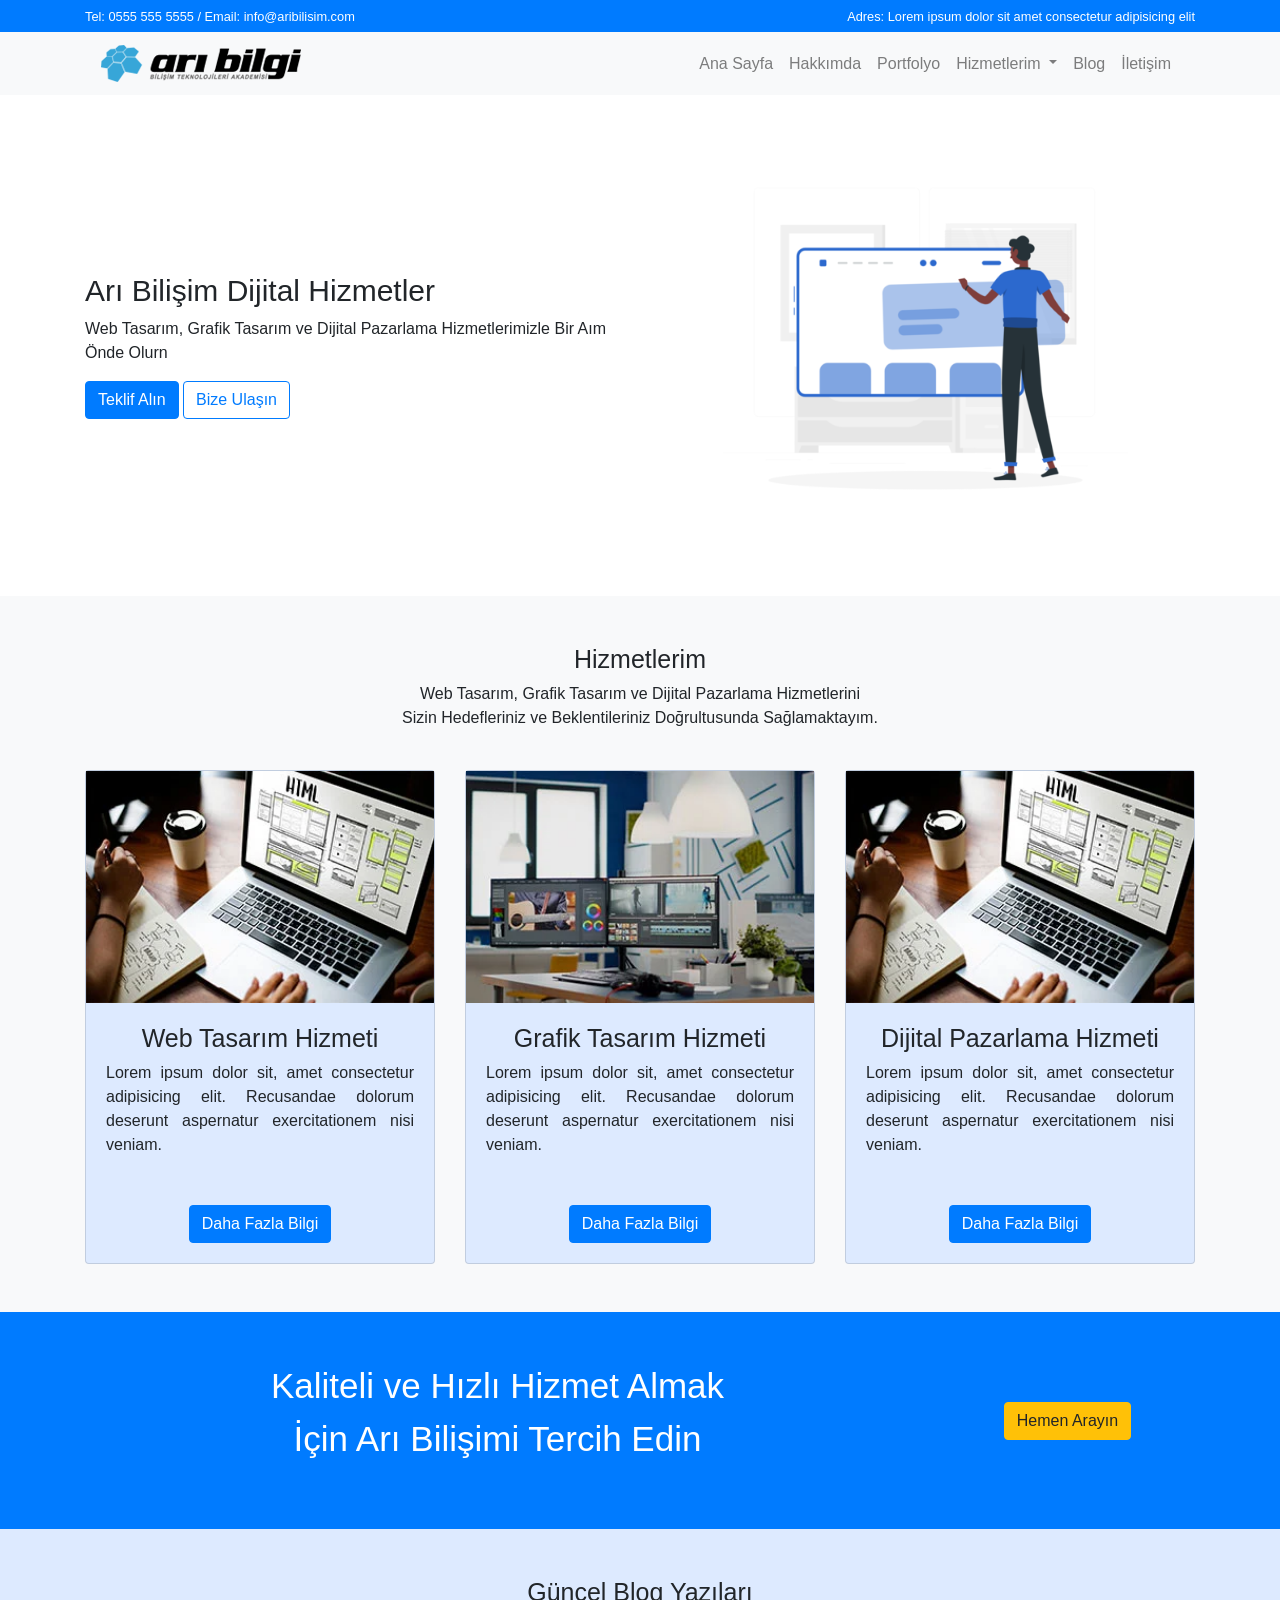
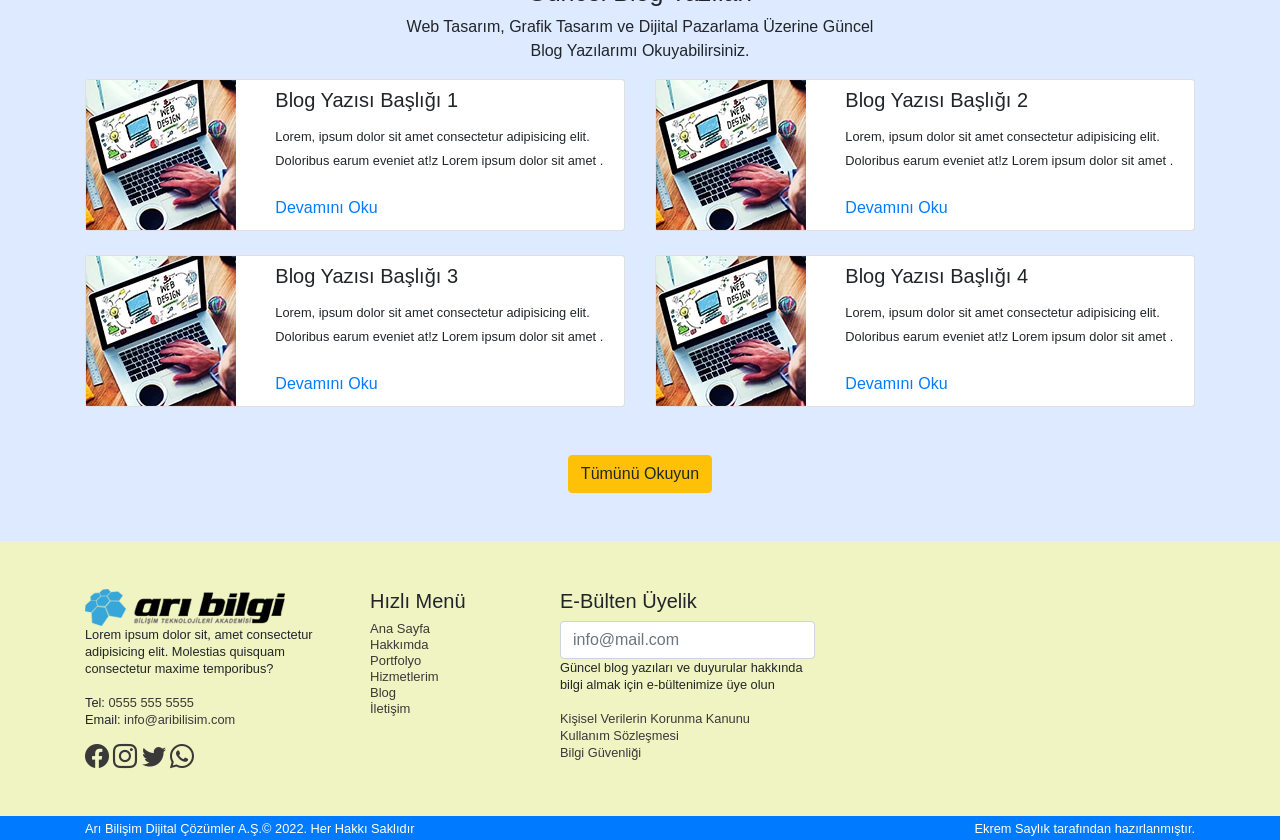
==== index.html @ 6126fb0f "başlangıç" ====
<!DOCTYPE html>
<html lang="en">

<head>
    <meta charset="UTF-8">
    <meta http-equiv="X-UA-Compatible" content="IE=edge">
    <meta name="viewport" content="width=device-width, initial-scale=1.0">
    <meta name="description" content="">
    <!-- SEO için çok önemli, content içine yazılır, her sayfada farklı yazılır. maks 160 karakter, bitirme projesinde baılacak. -->


    <!-- Css files (Bootstrap > Style) -->
    <link rel="stylesheet" href="css/bootstrap.min.css">
    <link rel="stylesheet" href="css/style.css">
    <title>Arı Bilişim</title>
</head>

<body>

    <!-- Header Section Start -->
    <section id="topHeader" class="bg-primary py-1 text-white">
        <div class="container">
            <div class="row">
                <div class="col-md-6">
                    <small>
                        Tel: <a href="tel:+905555555555">0555 555 5555</a> /
                        Email: <a href="mailto:info@aribilisim.com">info@aribilisim.com</a>
                    </small>
                </div>
                <div class="col-md-6 text-right">
                    <small>
                        Adres: Lorem ipsum dolor sit amet consectetur adipisicing elit
                    </small>
                </div>
            </div>
        </div>
    </section>
    <section id="menu" class="bg-light">
        <div class="container">
            <nav class="navbar navbar-expand-lg navbar-light">
                <a class="navbar-brand" href="index.html"><img src="img/logo.png" alt="Arı Bilişim Logo"></a>
                <button class="navbar-toggler" type="button" data-toggle="collapse" data-target="#navbarNavDropdown" aria-controls="navbarNavDropdown" aria-expanded="false" aria-label="Toggle navigation">
                    <span class="navbar-toggler-icon"></span>
                </button>
                <div class="collapse navbar-collapse" id="navbarNavDropdown">
                    <ul class="navbar-nav ml-auto">
                        <li class="nav-item">
                            <a class="nav-link" href="index.html">Ana Sayfa</a>
                        </li>
                        <li class="nav-item">
                            <a class="nav-link" href="hakkimda.html">Hakkımda</a>
                        </li>
                        <li class="nav-item">
                            <a class="nav-link" href="portfolyo.html">Portfolyo</a>
                        </li>
                        <li class="nav-item dropdown">
                            <a class="nav-link dropdown-toggle" href="#" id="navbarDropdownMenuLink" role="button" data-toggle="dropdown" aria-expanded="false">
                                Hizmetlerim
                            </a>
                            <div class="dropdown-menu" aria-labelledby="navbarDropdownMenuLink">
                                <a class="dropdown-item" href="web-tasarim-hizmeti.html">Web Tasarım Hizmeti</a>
                                <a class="dropdown-item" href="grafik-tasarim-hizmeti.html">Grafik Tasarım Hizmeti</a>
                                <a class="dropdown-item" href="dijital-pazarlama-hizmeti.html">Dijital Pazarlama
                                    Hizmeti</a>
                            </div>
                        </li>
                        <li class="nav-item">
                            <a class="nav-link" href="blog.html">Blog</a>
                        </li>
                        <li class="nav-item">
                            <a class="nav-link" href="iletisim.html">İletişim</a>
                        </li>
                    </ul>
                </div>
            </nav>
        </div>
    </section>
    <!-- Header Section End -->




    <!-- Banner Section Start -->

    <section id="anaSayfaBanner" class="py-5">
        <div class="container">
            <div class="row">
                <div class="col-md-6 my-auto">
                    <h1>Arı Bilişim Dijital Hizmetler</h1>
                    <p>Web Tasarım, Grafik Tasarım ve Dijital Pazarlama Hizmetlerimizle Bir Aım Önde Olurn</p>
                    <a href="tel:+905555555555"><button class="btn btn-primary">Teklif Alın</button></a>
                    <a href="iletisim.html"><button class="btn btn-outline-primary">Bize Ulaşın</button></a>
                </div>
                <div class="col-md-6 text-center">
                    <img src="img/dijital-hizmetler-500x500.png" alt="Arı Bilişim Dijital Hizmetler" class="w-75">
                </div>
            </div>
        </div>
    </section>


    <!-- Banner Section End -->


    <!-- Hizmetlerim Section Start -->

    <section id="hizmetlerim" class="bg-light py-5">
        <div class="container">
            <div class="row">
                <div class="col-12 text-center ">
                    <h3 class=>Hizmetlerim</h3>
                    <p>Web Tasarım, Grafik Tasarım ve Dijital Pazarlama Hizmetlerini<br>Sizin Hedefleriniz ve Beklentileriniz Doğrultusunda Sağlamaktayım.</p> <br>
                </div>
                <div class="col-md-4">
                    <div class="card bg-acikMavi">
                        <img src="img/web-tasarim-hizmeti-330x220.webp" alt="Web Tasarım Hizmeti">
                        <div class="card-body text-center">
                            <h2 class="lead">Web Tasarım Hizmeti</h2>
                            <p class="text-justify mb-5">Lorem ipsum dolor sit, amet consectetur adipisicing elit. Recusandae dolorum deserunt aspernatur exercitationem nisi veniam.</p>
                            <a href="web-tasarim-hizmeti.html"><button class="btn btn-primary">Daha Fazla Bilgi</button></a>
                        </div>
                        <!-- <div class="card-header p-0">
                            <img src="img/web-tasarim-hizmeti-330x220.webp" alt="Web Tasarım Hizmeti" class="card-img-top">
                        </div>
                        <div class="card-body text-center">
                            <h2 class="lead">Web Tasarım Hizmeti</h2>
                            <p class="text-justify">Lorem ipsum dolor sit amet consectetur, adipisicing elit. Recusandae quaerat voluptatibus corrupti. Lorem, ipsum dolor.</p>
                        </div>
                        <div class="card-footer text-center">
                            <a href="web-tasarim-hizmeti.html"><button class="btn btn-primary">Daha Fazla Bilgi
                            </button></a>
                        </div> -->
                    </div>
                </div>
                <div class="col-md-4">
                    <div class="card bg-acikMavi">
                        <img src="img/grafik-tasarim-hizmeti-330x220.webp" alt="Web Tasarım Hizmeti">
                        <div class="card-body text-center">
                            <h2 class="lead">Grafik Tasarım Hizmeti</h2>
                            <p class="text-justify mb-5">Lorem ipsum dolor sit, amet consectetur adipisicing elit. Recusandae dolorum deserunt aspernatur exercitationem nisi veniam.</p>
                            <a href="grafik-tasarim-hizmeti.html"><button class="btn btn-primary">Daha Fazla Bilgi</button></a>
                        </div>
                    </div>
                </div>
                <div class="col-md-4">
                    <div class="card bg-acikMavi">
                        <img src="img/web-tasarim-hizmeti-330x220.webp" alt="Web Tasarım Hizmeti">
                        <div class="card-body text-center">
                            <h2 class="lead">Dijital Pazarlama Hizmeti</h2>
                            <p class="text-justify mb-5">Lorem ipsum dolor sit, amet consectetur adipisicing elit. Recusandae dolorum deserunt aspernatur exercitationem nisi veniam.</p>
                            <a href="dijital-pazarlama-hizmeti.html"><button class="btn btn-primary">Daha Fazla Bilgi</button></a>
                        </div>
                    </div>
                </div>
            </div>
        </div>
        </div>
        </div>
    </section>



    <!-- Hizmetlerim section end -->


    <!-- CTA Section Start-->

    <section id="cta" class="bg-primary py-5">
        <div class="container">
            <div class="row">
                <div class="col-md-9 text-center">
                    <p class="text-white">Kaliteli ve Hızlı Hizmet Almak <br> İçin Arı Bilişimi Tercih Edin</p>
                </div>
                <div class="col-md-3 my-auto text-center">
                    <a href="tel:+905555555555"><button class="btn btn-warning">Hemen Arayın</button></a>
                </div>

            </div>
        </div>
    </section>



    <!-- CTA Section End -->

    <!-- Blog Section Start -->

    <section id="blog" class="py-5 bg-acikMavi ">
        <div class="container ">
            <div class="row">
                <div class="col-12 text-center">
                    <h3>Güncel Blog Yazıları</h3>
                    <p>Web Tasarım, Grafik Tasarım ve Dijital Pazarlama Üzerine Güncel <br> Blog Yazılarımı Okuyabilirsiniz.</p>
                </div>
            </div>
            <div class="row">
                <div class="col-md-6">
                    <div class="card">
                        <div class="card-body p-0">
                            <div class="row">
                                <div class="col-4">
                                    <img src="img/blog-yazisi-150x150.webp" alt="blog-yazisi-1">
                                </div>
                                <div class="col-8 pt-2">
                                    <h4 class="card-title">Blog Yazısı Başlığı 1</h4>
                                    <small>Lorem, ipsum dolor sit amet consectetur adipisicing elit. Doloribus earum eveniet at!z Lorem ipsum dolor sit amet .</small> <br><br>
                                    <a class="text-decoration-none" href="#">Devamını Oku</a>
                                </div>
                            </div>
                        </div>
                    </div>
                </div>
                <div class="col-md-6">
                    <div class="card">
                        <div class="card-body p-0">
                            <div class="row">
                                <div class="col-4">
                                    <img src="img/blog-yazisi-150x150.webp" alt="blog-yazisi-1">
                                </div>
                                <div class="col-8 pt-2">
                                    <h4 class="card-title">Blog Yazısı Başlığı 2</h4>
                                    <small>Lorem, ipsum dolor sit amet consectetur adipisicing elit. Doloribus earum eveniet at!z Lorem ipsum dolor sit amet .</small> <br><br>
                                    <a class="text-decoration-none" href="#">Devamını Oku</a>
                                </div>
                            </div>
                        </div>
                    </div>
                </div>
            </div>
            <div class="row my-4">
                <div class="col-md-6">
                    <div class="card">
                        <div class="card-body p-0">
                            <div class="row">
                                <div class="col-4">
                                    <img src="img/blog-yazisi-150x150.webp" alt="blog-yazisi-1">
                                </div>
                                <div class="col-8 pt-2">
                                    <h4 class="card-title">Blog Yazısı Başlığı 3</h4>
                                    <small>Lorem, ipsum dolor sit amet consectetur adipisicing elit. Doloribus earum eveniet at!z Lorem ipsum dolor sit amet .</small> <br><br>
                                    <a class="text-decoration-none" href="#">Devamını Oku</a>
                                </div>
                            </div>
                        </div>
                    </div>
                </div>
                <div class="col-md-6">
                    <div class="card">
                        <div class="card-body p-0">
                            <div class="row">
                                <div class="col-4">
                                    <img src="img/blog-yazisi-150x150.webp" alt="blog-yazisi-1">
                                </div>
                                <div class="col-8 pt-2">
                                    <h4 class="card-title">Blog Yazısı Başlığı 4</h4>
                                    <small>Lorem, ipsum dolor sit amet consectetur adipisicing elit. Doloribus earum eveniet at!z Lorem ipsum dolor sit amet .</small> <br><br>
                                    <a class="text-decoration-none" href="#">Devamını Oku</a>
                                </div>
                            </div>
                        </div>
                    </div>
                </div>
            </div> <br>
            <div class="text-center">
                <a href="blog.html">
                    <button class="btn btn-warning">Tümünü Okuyun
                    
                   </button>
                </a>
            </div>
        </div>
    </section>

    <!-- Blog Section End -->

    <!-- Footer Section Start -->

    <footer id="footer" class="pt-5 pb-4">
        <div class="container">
            <div class="row">
                <div class="col-md-3">
                    <a href="index.html"><img src="img/logo.png" alt="Arı Bilişim Logo"></a> <br>
                    <small>Lorem ipsum dolor sit, amet consectetur adipisicing elit. Molestias quisquam consectetur maxime temporibus? <br>  <br>   
                Tel: <a href="tel:+905555555555">0555 555 5555</a> <br>
                Email: <a href="mailto:info@aribilisim.com">info@aribilisim.com</a>          
            </small> <br> <br>
                    <a href="https://www.facebook.com" target="_blank"><i class="bi bi-facebook"></i></a>
                    <a href="https://instagram.com" target="_blank"><i class="bi bi-instagram"></i></a>
                    <a href="https://twitter.com" target="_blank"><i class="bi bi-twitter"></i></a>
                    <a href="https://wa.me/05555555555" target="_blank"><i class="bi bi-whatsapp"></i></a>
                </div>
                <div class="col-md-2" style="font-size: 13px;">
                    <h5 class="lead">Hızlı Menü</h5>
                    <a href="index.html">Ana Sayfa</a><br>
                    <a href="hakkimda.html">Hakkımda</a><br>
                    <a href="portfolyo.html">Portfolyo</a><br>
                    <a href="hizmetlerim.html">Hizmetlerim</a><br>
                    <a href="blog.html">Blog</a><br>
                    <a href="iletisim.html">İletişim</a>
                </div>
                <div class="col-md-3">
                    <h5 class="lead">E-Bülten Üyelik</h5>
                    <form method="post">
                        <div class="form-group mb-0">
                            <input type="email" name="email" class="form-control" placeholder="info@mail.com">
                        </div>
                    </form>
                    <small>Güncel blog yazıları ve duyurular hakkında bilgi almak için e-bültenimize üye olun <br><br>
                        <a href="#">Kişisel Verilerin Korunma Kanunu</a> <br>
                        <a href="#">Kullanım Sözleşmesi</a><br>
                        <a href="#">Bilgi Güvenliği</a>
                    </small>
                </div>
                <div class="col-md-4">
                    <iframe src="https://www.google.com/maps/embed?pb=!1m18!1m12!1m3!1d3011.650674994598!2d29.021533915350187!3d40.989129479302704!2m3!1f0!2f0!3f0!3m2!1i1024!2i768!4f13.1!3m3!1m2!1s0x14cab8679bfb3d31%3A0x7d75715e081dfa5c!2sAr%C4%B1%20Bilgi%20Bili%C5%9Fim%20Teknolojileri%20Akademisi%20(Kad%C4%B1k%C3%B6y%20%C5%9Eube)!5e0!3m2!1str!2str!4v1644738313560!5m2!1str!2str"
                        width="100%" height="200" style="border:0;" allowfullscreen="" loading="lazy"></iframe>
                </div>
            </div>
        </div>
    </footer>
    <section id="bottomFooter" class="bg-primary py1 text-white">
        <div class="container">
            <div class="row">
                <div class="col-md-6">
                    <small> Arı Bilişim Dijital Çözümler A.Ş.&copy; 2022. Her Hakkı Saklıdır    </small>
                </div>
                <div class="col-md-6 text-right">
                    <small>
                        <a href="https://wwww.exa.com" class="text-decoration-none text-white">Ekrem Saylık</a> tarafından hazırlanmıştır.
                    </small>
                </div>
            </div>
        </div>
    </section>




    <!-- Footer Section End -->

    <!-- JS Files (Jquery > Popper > Bootstrap) -->
    <script src="js/jquery.slim.min.js"></script>
    <script src="js/popper.min.js"></script>
    <script src="js/bootstrap.min.js"></script>
</body>

</html>
---- css/style.css ----
@import url("https://cdn.jsdelivr.net/npm/bootstrap-icons@1.8.1/font/bootstrap-icons.css");
h1 {
    font-size: 30px;
}

h2 {
    font-size: 25px !important;
}

h3 {
    font-size: 25px !important;
}

h4 {
    font-size: 20px !important;
}

a {
    text-decoration: none !important;
}

.bg-acikSari {
    background-color: #F0F4C3;
}

#topHeader a {
    color: #fff;
}

#footer {
    line-height: 16px !important;
    background-color: #F0F4C3;
}

#footer a,
#content a {
    color: #393939;
}

#footer .bi,
#content .bi {
    font-size: 24px;
}

#footer .bi:hover,
#content .bi:hover {
    color: #17a2b8;
    transition: .5s;
}

.bg-acikMavi {
    background-color: #ddeaff;
}

#cta p {
    font-size: 35px;
}

#hakkimdaBanner {
    background-image: url('../img/ari-bilisim-hakkimda-2000x1125.webp');
    background-size: cover;
    background-repeat: no-repeat;
    background-position: center center;
}

.py-15 {
    padding-top: 150px;
    padding-bottom: 150px;
}

#projeler .modal-footer {
    flex-wrap: nowrap;
}

#content img {
    box-shadow: 0px 4px 10px 0px rgba(0, 0, 0, 0.45);
}

.empty {
    padding-top: 25px;
    padding-bottom: 25px;
}

#webHizmeti {
    background-image: url('../img/web-tasarim-hizmeti-1000x500.webp');
    background-size: cover;
    background-position: center center;
    background-repeat: no-repeat;
}

#grafikHizmeti {
    background-image: url('../img/grafik-tasarim-hizmeti-1500x573.webp');
    background-size: cover;
    background-repeat: no-repeat;
    background-position: center center;
}

#dijitalHizmet {
    background-image: url('../img/dijital-pazarlama-hizmeti-1000x700.webp');
    background-size: cover;
    background-repeat: no-repeat;
    background-position: center center;
}

#blogBanner {
    background-image: url('../img/blog-banner-1500x640.webp');
    background-size: cover;
    background-repeat: no-repeat;
    background-position: center center;
}

#webTasarimda {
    background-image: url('../img/web-tasarimda-dikkat-edilmesi-gerekenler-1500x500.webp');
    background-size: cover;
    background-position: center center;
    background-repeat: no-repeat;
}

#iletisimBanner {
    background-image: url('../img/iletsim-banner-1500x640.webp');
    background-size: cover;
    background-position: center center;
    background-repeat: no-repeat;
}

#iletisimInfo i {
    font-size: 34px;
}

#iletisimInfo a {
    font-size: 22px;
    color: #393939;
}
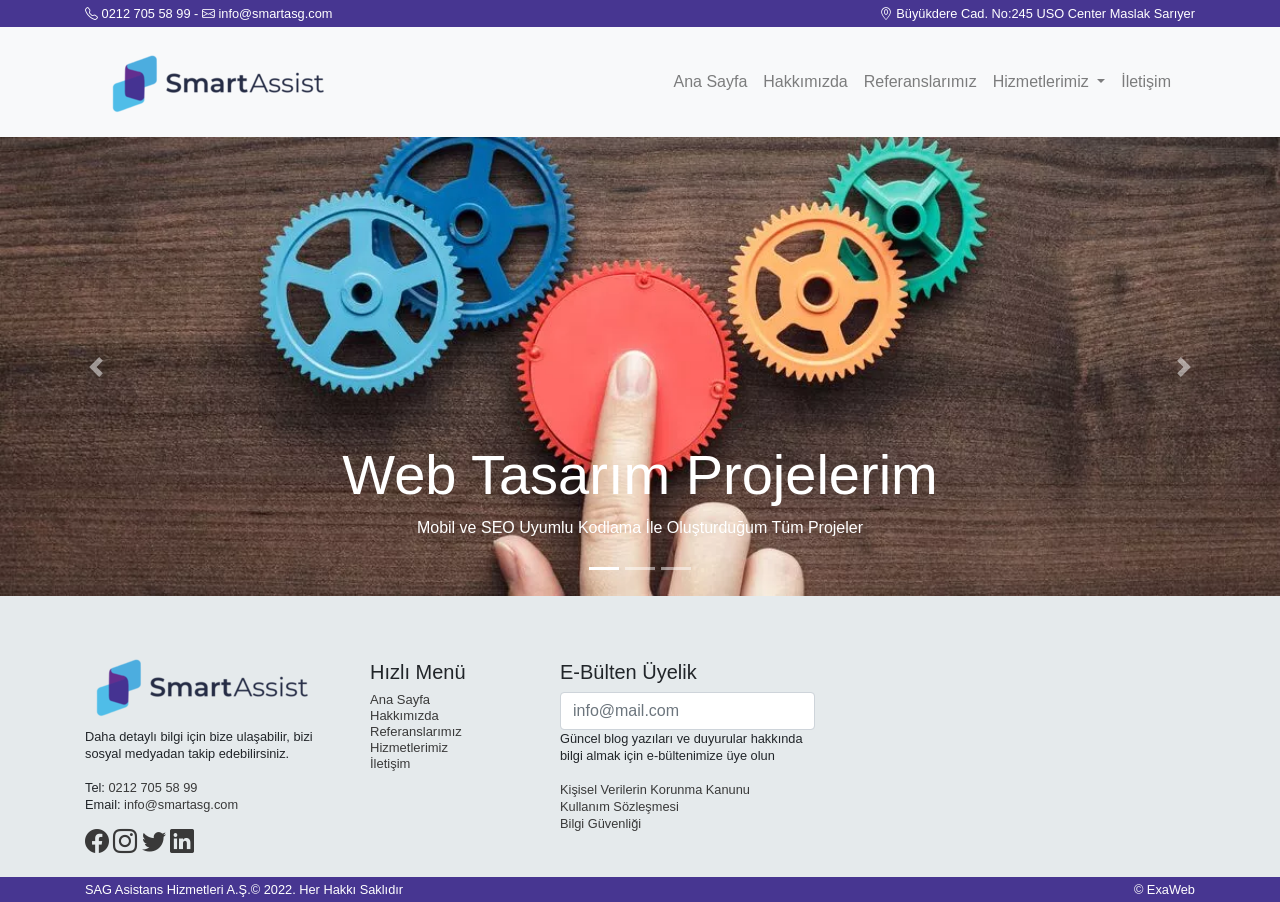
==== commit 2724f15a: "s1" ====
--- a/index.html
+++ b/index.html
@@ -6,31 +6,36 @@
     <meta http-equiv="X-UA-Compatible" content="IE=edge">
     <meta name="viewport" content="width=device-width, initial-scale=1.0">
     <meta name="description" content="">
+    <link rel="shortcut icon" href="img/icon.png" type="image/x-icon" />
     <!-- SEO için çok önemli, content içine yazılır, her sayfada farklı yazılır. maks 160 karakter, bitirme projesinde baılacak. -->
 
 
     <!-- Css files (Bootstrap > Style) -->
     <link rel="stylesheet" href="css/bootstrap.min.css">
     <link rel="stylesheet" href="css/style.css">
-    <title>Arı Bilişim</title>
+
+
+    <title>Smart Assist</title>
 </head>
 
 <body>
 
     <!-- Header Section Start -->
-    <section id="topHeader" class="bg-primary py-1 text-white">
+    <section id="topHeader" class="py-1 text-white">
         <div class="container">
             <div class="row">
                 <div class="col-md-6">
                     <small>
-                        Tel: <a href="tel:+905555555555">0555 555 5555</a> /
-                        Email: <a href="mailto:info@aribilisim.com">info@aribilisim.com</a>
-                    </small>
+                        <a href="tel:+902127055899" class="bi bi-telephone">   0212 705 58 99</a>   - 
+                    <a href="mailto:info@smartasg.com" class="bi bi-envelope"> info@smartasg.com</a>
+                </small>
                 </div>
                 <div class="col-md-6 text-right">
                     <small>
-                        Adres: Lorem ipsum dolor sit amet consectetur adipisicing elit
-                    </small>
+
+                        <i class="bi bi-geo-alt"></i> Büyükdere Cad. No:245 USO Center Maslak Sarıyer 
+                  
+                </small>
                 </div>
             </div>
         </div>
@@ -38,34 +43,31 @@
     <section id="menu" class="bg-light">
         <div class="container">
             <nav class="navbar navbar-expand-lg navbar-light">
-                <a class="navbar-brand" href="index.html"><img src="img/logo.png" alt="Arı Bilişim Logo"></a>
+                <a class="navbar-brand" href="index.html"><img src="img/smart-assist-logo-232x84.png" alt="Smart Assist Logo"></a>
                 <button class="navbar-toggler" type="button" data-toggle="collapse" data-target="#navbarNavDropdown" aria-controls="navbarNavDropdown" aria-expanded="false" aria-label="Toggle navigation">
-                    <span class="navbar-toggler-icon"></span>
-                </button>
+                <span class="navbar-toggler-icon"></span>
+            </button>
                 <div class="collapse navbar-collapse" id="navbarNavDropdown">
                     <ul class="navbar-nav ml-auto">
                         <li class="nav-item">
                             <a class="nav-link" href="index.html">Ana Sayfa</a>
                         </li>
                         <li class="nav-item">
-                            <a class="nav-link" href="hakkimda.html">Hakkımda</a>
-                        </li>
-                        <li class="nav-item">
-                            <a class="nav-link" href="portfolyo.html">Portfolyo</a>
+                            <a class="nav-link" href="hakkimda.html">Hakkımızda</a>
+                        </li>
+                        <li class="nav-item">
+                            <a class="nav-link" href="portfolyo.html">Referanslarımız</a>
                         </li>
                         <li class="nav-item dropdown">
                             <a class="nav-link dropdown-toggle" href="#" id="navbarDropdownMenuLink" role="button" data-toggle="dropdown" aria-expanded="false">
-                                Hizmetlerim
-                            </a>
+                            Hizmetlerimiz
+                        </a>
                             <div class="dropdown-menu" aria-labelledby="navbarDropdownMenuLink">
-                                <a class="dropdown-item" href="web-tasarim-hizmeti.html">Web Tasarım Hizmeti</a>
-                                <a class="dropdown-item" href="grafik-tasarim-hizmeti.html">Grafik Tasarım Hizmeti</a>
-                                <a class="dropdown-item" href="dijital-pazarlama-hizmeti.html">Dijital Pazarlama
-                                    Hizmeti</a>
-                            </div>
-                        </li>
-                        <li class="nav-item">
-                            <a class="nav-link" href="blog.html">Blog</a>
+                                <a class="dropdown-item" href="asistans-hizmeti.html">Asistans</a>
+                                <a class="dropdown-item" href="egitim-hizmeti.html">Eğitim</a>
+                                <a class="dropdown-item" href="danismanlik-hizmeti.html">Danışmanlık </a>
+
+                            </div>
                         </li>
                         <li class="nav-item">
                             <a class="nav-link" href="iletisim.html">İletişim</a>
@@ -77,201 +79,59 @@
     </section>
     <!-- Header Section End -->
 
-
-
-
-    <!-- Banner Section Start -->
-
-    <section id="anaSayfaBanner" class="py-5">
-        <div class="container">
-            <div class="row">
-                <div class="col-md-6 my-auto">
-                    <h1>Arı Bilişim Dijital Hizmetler</h1>
-                    <p>Web Tasarım, Grafik Tasarım ve Dijital Pazarlama Hizmetlerimizle Bir Aım Önde Olurn</p>
-                    <a href="tel:+905555555555"><button class="btn btn-primary">Teklif Alın</button></a>
-                    <a href="iletisim.html"><button class="btn btn-outline-primary">Bize Ulaşın</button></a>
-                </div>
-                <div class="col-md-6 text-center">
-                    <img src="img/dijital-hizmetler-500x500.png" alt="Arı Bilişim Dijital Hizmetler" class="w-75">
-                </div>
-            </div>
-        </div>
-    </section>
-
-
-    <!-- Banner Section End -->
-
-
-    <!-- Hizmetlerim Section Start -->
-
-    <section id="hizmetlerim" class="bg-light py-5">
-        <div class="container">
-            <div class="row">
-                <div class="col-12 text-center ">
-                    <h3 class=>Hizmetlerim</h3>
-                    <p>Web Tasarım, Grafik Tasarım ve Dijital Pazarlama Hizmetlerini<br>Sizin Hedefleriniz ve Beklentileriniz Doğrultusunda Sağlamaktayım.</p> <br>
-                </div>
-                <div class="col-md-4">
-                    <div class="card bg-acikMavi">
-                        <img src="img/web-tasarim-hizmeti-330x220.webp" alt="Web Tasarım Hizmeti">
-                        <div class="card-body text-center">
-                            <h2 class="lead">Web Tasarım Hizmeti</h2>
-                            <p class="text-justify mb-5">Lorem ipsum dolor sit, amet consectetur adipisicing elit. Recusandae dolorum deserunt aspernatur exercitationem nisi veniam.</p>
-                            <a href="web-tasarim-hizmeti.html"><button class="btn btn-primary">Daha Fazla Bilgi</button></a>
+    <!-- Slider section start -->
+
+    <section id="slider">
+        <div class="container-fluid">
+            <div class="row">
+                <div class="col-12 px-0">
+                    <div id="carouselExampleCaptions" class="carousel slide" data-ride="carousel">
+                        <ol class="carousel-indicators">
+                            <li data-target="#carouselExampleCaptions" data-slide-to="0" class="active"></li>
+                            <li data-target="#carouselExampleCaptions" data-slide-to="1"></li>
+                            <li data-target="#carouselExampleCaptions" data-slide-to="2"></li>
+                        </ol>
+                        <div class="carousel-inner">
+                            <div class="carousel-item active">
+                                <img src="img/s1.webp" class="d-block w-100" alt="web tasarım projelerim">
+                                <div class="carousel-caption d-none d-md-block">
+                                    <h5 class="display-4">Web Tasarım Projelerim</h5>
+                                    <p>Mobil ve SEO Uyumlu Kodlama İle Oluşturduğum Tüm Projeler</p>
+                                </div>
+                            </div>
+                            <div class="carousel-item">
+                                <img src="img/s2.webp" class="d-block w-100" alt="grafik tasarım projelerim">
+                                <div class="carousel-caption d-none d-md-block">
+                                    <h5 class="display-4">Grafik Tasarım Projelerim</h5>
+                                    <p>Basılı ve Dijital Ortamlar İçin Trendlere Uygun Tasarım Projeleri</p>
+                                </div>
+                            </div>
+                            <div class="carousel-item">
+                                <img src="img/s3.webp" class="d-block w-100" alt="dijital pazarlama projelerim">
+                                <div class="carousel-caption d-none d-md-block">
+                                    <h5 class="display-4">Dijital Pazarlama Projelerim</h5>
+                                    <p>Sosyal Medya, Google Reklamları ve Arama Motoru Optimizasyonu Projeleri </p>
+                                </div>
+                            </div>
                         </div>
-                        <!-- <div class="card-header p-0">
-                            <img src="img/web-tasarim-hizmeti-330x220.webp" alt="Web Tasarım Hizmeti" class="card-img-top">
-                        </div>
-                        <div class="card-body text-center">
-                            <h2 class="lead">Web Tasarım Hizmeti</h2>
-                            <p class="text-justify">Lorem ipsum dolor sit amet consectetur, adipisicing elit. Recusandae quaerat voluptatibus corrupti. Lorem, ipsum dolor.</p>
-                        </div>
-                        <div class="card-footer text-center">
-                            <a href="web-tasarim-hizmeti.html"><button class="btn btn-primary">Daha Fazla Bilgi
-                            </button></a>
-                        </div> -->
+                        <button class="carousel-control-prev" type="button" data-target="#carouselExampleCaptions" data-slide="prev">
+                  <span class="carousel-control-prev-icon" aria-hidden="true"></span>
+                  <span class="sr-only">Previous</span>
+                </button>
+                        <button class="carousel-control-next" type="button" data-target="#carouselExampleCaptions" data-slide="next">
+                  <span class="carousel-control-next-icon" aria-hidden="true"></span>
+                  <span class="sr-only">Next</span>
+                </button>
                     </div>
                 </div>
-                <div class="col-md-4">
-                    <div class="card bg-acikMavi">
-                        <img src="img/grafik-tasarim-hizmeti-330x220.webp" alt="Web Tasarım Hizmeti">
-                        <div class="card-body text-center">
-                            <h2 class="lead">Grafik Tasarım Hizmeti</h2>
-                            <p class="text-justify mb-5">Lorem ipsum dolor sit, amet consectetur adipisicing elit. Recusandae dolorum deserunt aspernatur exercitationem nisi veniam.</p>
-                            <a href="grafik-tasarim-hizmeti.html"><button class="btn btn-primary">Daha Fazla Bilgi</button></a>
-                        </div>
-                    </div>
-                </div>
-                <div class="col-md-4">
-                    <div class="card bg-acikMavi">
-                        <img src="img/web-tasarim-hizmeti-330x220.webp" alt="Web Tasarım Hizmeti">
-                        <div class="card-body text-center">
-                            <h2 class="lead">Dijital Pazarlama Hizmeti</h2>
-                            <p class="text-justify mb-5">Lorem ipsum dolor sit, amet consectetur adipisicing elit. Recusandae dolorum deserunt aspernatur exercitationem nisi veniam.</p>
-                            <a href="dijital-pazarlama-hizmeti.html"><button class="btn btn-primary">Daha Fazla Bilgi</button></a>
-                        </div>
-                    </div>
-                </div>
-            </div>
-        </div>
-        </div>
-        </div>
-    </section>
-
-
-
-    <!-- Hizmetlerim section end -->
-
-
-    <!-- CTA Section Start-->
-
-    <section id="cta" class="bg-primary py-5">
-        <div class="container">
-            <div class="row">
-                <div class="col-md-9 text-center">
-                    <p class="text-white">Kaliteli ve Hızlı Hizmet Almak <br> İçin Arı Bilişimi Tercih Edin</p>
-                </div>
-                <div class="col-md-3 my-auto text-center">
-                    <a href="tel:+905555555555"><button class="btn btn-warning">Hemen Arayın</button></a>
-                </div>
-
-            </div>
-        </div>
-    </section>
-
-
-
-    <!-- CTA Section End -->
-
-    <!-- Blog Section Start -->
-
-    <section id="blog" class="py-5 bg-acikMavi ">
-        <div class="container ">
-            <div class="row">
-                <div class="col-12 text-center">
-                    <h3>Güncel Blog Yazıları</h3>
-                    <p>Web Tasarım, Grafik Tasarım ve Dijital Pazarlama Üzerine Güncel <br> Blog Yazılarımı Okuyabilirsiniz.</p>
-                </div>
-            </div>
-            <div class="row">
-                <div class="col-md-6">
-                    <div class="card">
-                        <div class="card-body p-0">
-                            <div class="row">
-                                <div class="col-4">
-                                    <img src="img/blog-yazisi-150x150.webp" alt="blog-yazisi-1">
-                                </div>
-                                <div class="col-8 pt-2">
-                                    <h4 class="card-title">Blog Yazısı Başlığı 1</h4>
-                                    <small>Lorem, ipsum dolor sit amet consectetur adipisicing elit. Doloribus earum eveniet at!z Lorem ipsum dolor sit amet .</small> <br><br>
-                                    <a class="text-decoration-none" href="#">Devamını Oku</a>
-                                </div>
-                            </div>
-                        </div>
-                    </div>
-                </div>
-                <div class="col-md-6">
-                    <div class="card">
-                        <div class="card-body p-0">
-                            <div class="row">
-                                <div class="col-4">
-                                    <img src="img/blog-yazisi-150x150.webp" alt="blog-yazisi-1">
-                                </div>
-                                <div class="col-8 pt-2">
-                                    <h4 class="card-title">Blog Yazısı Başlığı 2</h4>
-                                    <small>Lorem, ipsum dolor sit amet consectetur adipisicing elit. Doloribus earum eveniet at!z Lorem ipsum dolor sit amet .</small> <br><br>
-                                    <a class="text-decoration-none" href="#">Devamını Oku</a>
-                                </div>
-                            </div>
-                        </div>
-                    </div>
-                </div>
-            </div>
-            <div class="row my-4">
-                <div class="col-md-6">
-                    <div class="card">
-                        <div class="card-body p-0">
-                            <div class="row">
-                                <div class="col-4">
-                                    <img src="img/blog-yazisi-150x150.webp" alt="blog-yazisi-1">
-                                </div>
-                                <div class="col-8 pt-2">
-                                    <h4 class="card-title">Blog Yazısı Başlığı 3</h4>
-                                    <small>Lorem, ipsum dolor sit amet consectetur adipisicing elit. Doloribus earum eveniet at!z Lorem ipsum dolor sit amet .</small> <br><br>
-                                    <a class="text-decoration-none" href="#">Devamını Oku</a>
-                                </div>
-                            </div>
-                        </div>
-                    </div>
-                </div>
-                <div class="col-md-6">
-                    <div class="card">
-                        <div class="card-body p-0">
-                            <div class="row">
-                                <div class="col-4">
-                                    <img src="img/blog-yazisi-150x150.webp" alt="blog-yazisi-1">
-                                </div>
-                                <div class="col-8 pt-2">
-                                    <h4 class="card-title">Blog Yazısı Başlığı 4</h4>
-                                    <small>Lorem, ipsum dolor sit amet consectetur adipisicing elit. Doloribus earum eveniet at!z Lorem ipsum dolor sit amet .</small> <br><br>
-                                    <a class="text-decoration-none" href="#">Devamını Oku</a>
-                                </div>
-                            </div>
-                        </div>
-                    </div>
-                </div>
-            </div> <br>
-            <div class="text-center">
-                <a href="blog.html">
-                    <button class="btn btn-warning">Tümünü Okuyun
-                    
-                   </button>
-                </a>
-            </div>
-        </div>
-    </section>
-
-    <!-- Blog Section End -->
+            </div>
+        </div>
+    </section>
+
+
+
+    <!-- Slider section end -->
+
 
     <!-- Footer Section Start -->
 
@@ -279,26 +139,28 @@
         <div class="container">
             <div class="row">
                 <div class="col-md-3">
-                    <a href="index.html"><img src="img/logo.png" alt="Arı Bilişim Logo"></a> <br>
-                    <small>Lorem ipsum dolor sit, amet consectetur adipisicing elit. Molestias quisquam consectetur maxime temporibus? <br>  <br>   
-                Tel: <a href="tel:+905555555555">0555 555 5555</a> <br>
-                Email: <a href="mailto:info@aribilisim.com">info@aribilisim.com</a>          
+                    <a href="index.html"><img src="img/smart-assist-logo-232x84.png" alt="Smart Assist Logo"></a> <br>
+                    <small>Daha detaylı bilgi için bize ulaşabilir, bizi sosyal medyadan takip edebilirsiniz. <br>  <br>   
+                Tel: <a href="tel:+902127055899">0212 705 58 99</a> <br>
+                Email: <a href="mailto:info@smartasg.com">info@smartasg.com</a>
+            
             </small> <br> <br>
-                    <a href="https://www.facebook.com" target="_blank"><i class="bi bi-facebook"></i></a>
-                    <a href="https://instagram.com" target="_blank"><i class="bi bi-instagram"></i></a>
+                    <a href="https://www.facebook.com/people/Smart-Assist/100078355154944/" target="_blank"><i class="bi bi-facebook"></i></a>
+                    <a href="https://www.instagram.com/smartassistasg/" target="_blank"><i class="bi bi-instagram"></i></a>
                     <a href="https://twitter.com" target="_blank"><i class="bi bi-twitter"></i></a>
-                    <a href="https://wa.me/05555555555" target="_blank"><i class="bi bi-whatsapp"></i></a>
+                    <a href="https://linkedin.com" target="_blank"><i class="bi bi-linkedin"></i></a>
                 </div>
                 <div class="col-md-2" style="font-size: 13px;">
+                    <br>
                     <h5 class="lead">Hızlı Menü</h5>
                     <a href="index.html">Ana Sayfa</a><br>
-                    <a href="hakkimda.html">Hakkımda</a><br>
-                    <a href="portfolyo.html">Portfolyo</a><br>
-                    <a href="hizmetlerim.html">Hizmetlerim</a><br>
-                    <a href="blog.html">Blog</a><br>
+                    <a href="hakkimda.html">Hakkımızda</a><br>
+                    <a href="portfolyo.html">Referanslarımız</a><br>
+                    <a href="hizmetlerim.html">Hizmetlerimiz</a><br>
                     <a href="iletisim.html">İletişim</a>
                 </div>
                 <div class="col-md-3">
+                    <br>
                     <h5 class="lead">E-Bülten Üyelik</h5>
                     <form method="post">
                         <div class="form-group mb-0">
@@ -309,24 +171,29 @@
                         <a href="#">Kişisel Verilerin Korunma Kanunu</a> <br>
                         <a href="#">Kullanım Sözleşmesi</a><br>
                         <a href="#">Bilgi Güvenliği</a>
+
                     </small>
+
                 </div>
                 <div class="col-md-4">
-                    <iframe src="https://www.google.com/maps/embed?pb=!1m18!1m12!1m3!1d3011.650674994598!2d29.021533915350187!3d40.989129479302704!2m3!1f0!2f0!3f0!3m2!1i1024!2i768!4f13.1!3m3!1m2!1s0x14cab8679bfb3d31%3A0x7d75715e081dfa5c!2sAr%C4%B1%20Bilgi%20Bili%C5%9Fim%20Teknolojileri%20Akademisi%20(Kad%C4%B1k%C3%B6y%20%C5%9Eube)!5e0!3m2!1str!2str!4v1644738313560!5m2!1str!2str"
-                        width="100%" height="200" style="border:0;" allowfullscreen="" loading="lazy"></iframe>
-                </div>
-            </div>
-        </div>
+                    <iframe src="https://www.google.com/maps/embed?pb=!1m18!1m12!1m3!1d3006.03898789732!2d29.02257321535408!3d41.11183957929049!2m3!1f0!2f0!3f0!3m2!1i1024!2i768!4f13.1!3m3!1m2!1s0x14cab5e64fee414d%3A0xc6f3952ed0fff314!2sSmart%20Assist!5e0!3m2!1str!2str!4v1647518709059!5m2!1str!2str"
+                        width="%100" height="200" style="border:0;" allowfullscreen="" loading="lazy"></iframe>
+                </div>
+            </div>
+        </div>
+
+
     </footer>
-    <section id="bottomFooter" class="bg-primary py1 text-white">
+
+    <section id="bottomFooter" class="py1 text-white">
         <div class="container">
             <div class="row">
                 <div class="col-md-6">
-                    <small> Arı Bilişim Dijital Çözümler A.Ş.&copy; 2022. Her Hakkı Saklıdır    </small>
+                    <small> SAG Asistans Hizmetleri A.Ş.&copy; 2022. Her Hakkı Saklıdır    </small>
                 </div>
                 <div class="col-md-6 text-right">
                     <small>
-                        <a href="https://wwww.exa.com" class="text-decoration-none text-white">Ekrem Saylık</a> tarafından hazırlanmıştır.
+                        <a href="https://www.exaweb.net" class="text-decoration-none text-white" target="_blank"> &copy; ExaWeb</a>
                     </small>
                 </div>
             </div>
--- a/css/style.css
+++ b/css/style.css
@@ -29,7 +29,17 @@
 
 #footer {
     line-height: 16px !important;
-    background-color: #F0F4C3;
+    background-color: #e5eaec;
+}
+
+#bottomFooter {
+    line-height: 24px !important;
+    background-color: #473691;
+}
+
+#topHeader {
+    line-height: 18px !important;
+    background-color: #473691;
 }
 
 #footer a,
